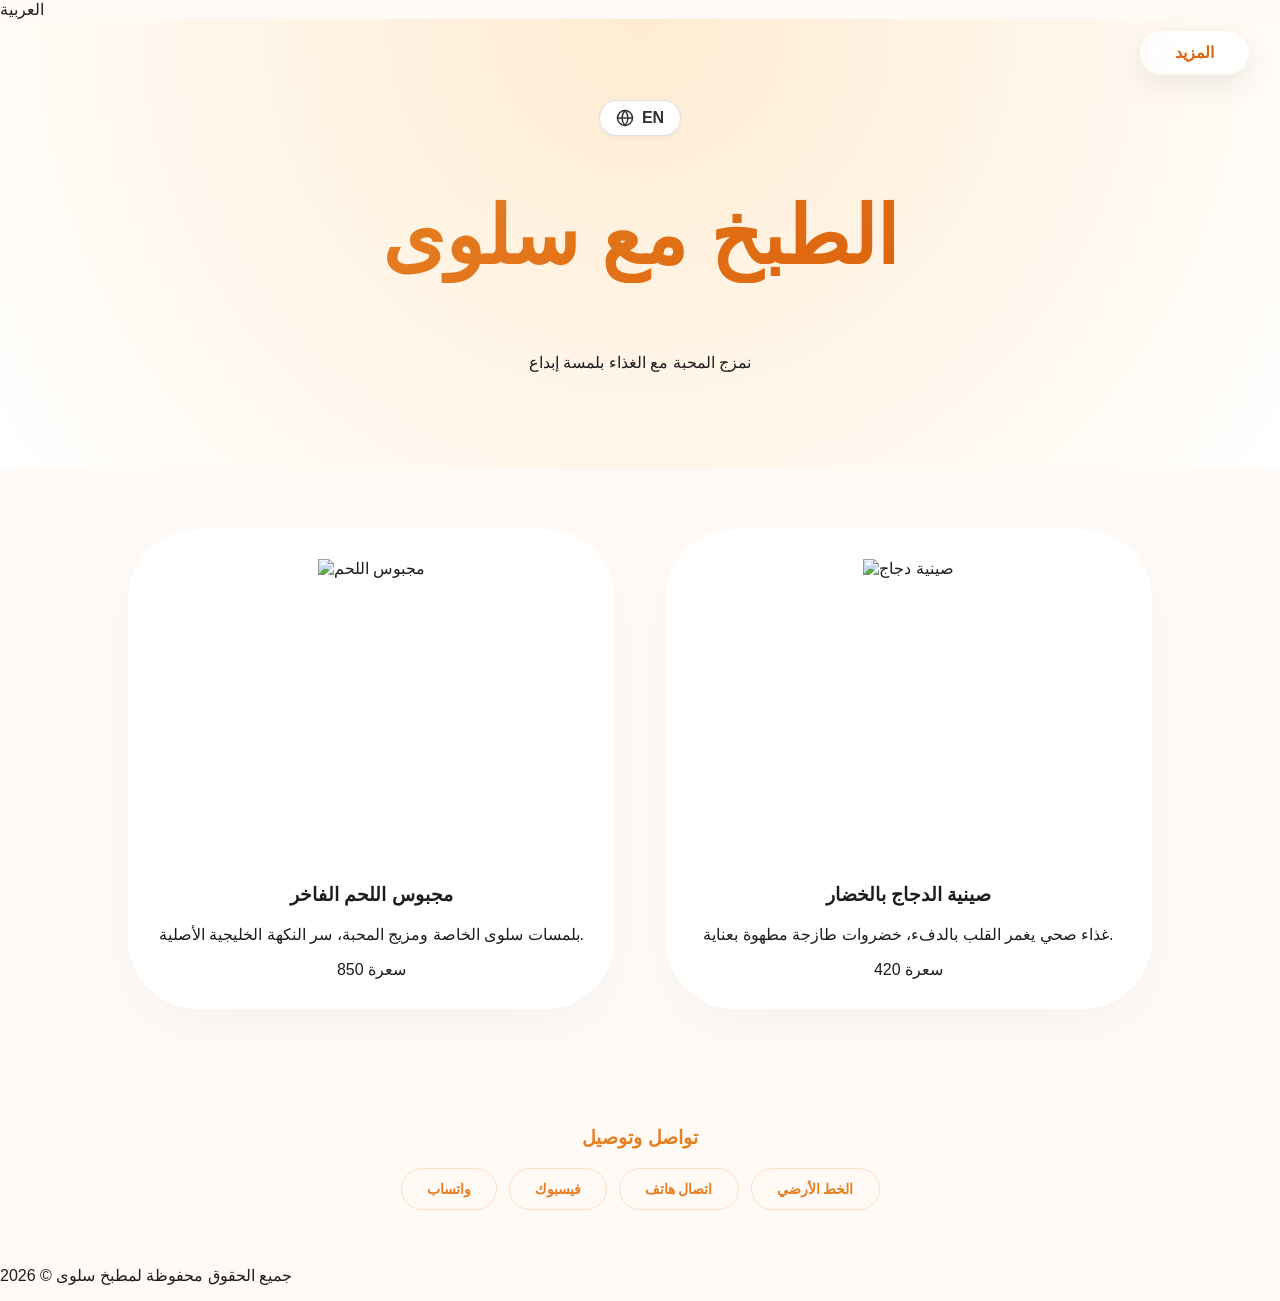
==== index.html @ b91a9647 "index.html" ====
<!DOCTYPE html>
<html lang="en" dir="ltr">
    <span id="langText">العربية</span>
<head>
    <meta charset="UTF-8">
    <meta name="viewport" content="width=device-width, initial-scale=1.0">
    <title>الطبخ مع سلوى | تجربة فاخرة</title>
    <link href="https://fonts.googleapis.com/css2?family=Cairo:wght@300;400;700&display=swap" rel="stylesheet">
    <link rel="stylesheet" href="style.css">
</head>
<body>

    <div class="menu-trigger" id="menuBtn">المزيد</div>

    <nav class="oval-menu" id="sideMenu">
        <div class="menu-links">
            <a href="index.html">الرئيسية</a>
            <a href="login/login.html">تسجيل الدخول</a>
            <a href="food healthy/healthy-food.html">أكل صحي</a>
            <a href="drinkhealthy/healthy-drinks.html">مشروبات صحية</a>
        </div>
    </nav>

    <main>
        <header class="hero-section reveal">
            <button class="lang-btn" id="languageToggle" onclick="toggleLanguage()">
    <svg class="lang-icon" viewBox="0 0 24 24" fill="none" stroke="currentColor" stroke-width="2" stroke-linecap="round" stroke-linejoin="round">
        <circle cx="12" cy="12" r="10"></circle>
        <line x1="2" y1="12" x2="22" y2="12"></line>
        <path d="M12 2a15.3 15.3 0 0 1 4 10 15.3 15.3 0 0 1-4 10 15.3 15.3 0 0 1-4-10 15.3 15.3 0 0 1 4-10z"></path>
    </svg>
    <span id="langText">EN</span>
</button>
            <h1 class="main-title">الطبخ مع سلوى</h1>
            <div class="slogan-container">
                <p class="slogan">نمزج المحبة مع الغذاء بلمسة إبداع</p>
            </div>
        </header>

        <section class="main-courses-grid">
            
            <div class="oval-card reveal">
                <div class="image-wrapper">
                    <img src="https://i.ytimg.com/vi/5OnbW2UZAew/hq720.jpg?sqp=-oaymwEhCK4FEIIDSFryq4qpAxMIARUAAAAAGAElAADIQj0AgKJD&rs=AOn4CLCM4zhfqkWkNmKvTiJ2f9ib21iaFA" alt="مجبوس اللحم">
                </div>
                <div class="course-info-center">
                    <h3>مجبوس اللحم الفاخر</h3>
                    <p>بلمسات سلوى الخاصة ومزيج المحبة، سر النكهة الخليجية الأصلية.</p>
                    <span class="calories-badge">850 سعرة</span>
                </div>
            </div>

            <div class="oval-card reveal">
                <div class="image-wrapper">
                    <img src="https://i.ytimg.com/vi/oogTme6TXyk/maxresdefault.jpg" alt="صينية دجاج">
                </div>
                <div class="course-info-center">
                    <h3>صينية الدجاج بالخضار</h3>
                    <p>غذاء صحي يغمر القلب بالدفء، خضروات طازجة مطهوة بعناية.</p>
                    <span class="calories-badge">420 سعرة</span>
                </div>
            </div>

        </section>
    </main>
    <section class="contact-section reveal">
    <h3 style="color: var(--main-orange);">تواصل وتوصيل</h3>
    <div class="contact-grid">
        <a href="https://wa.me/01028857656"  target="_blank" class="contact-card">واتساب</a>
        <a href="https://web.facebook.com/" class="contact-card">فيسبوك</a>
        <a href="#" class="contact-card">اتصال هاتف</a>
        <a href="#" class="contact-card">الخط الأرضي</a>
    </div>
</section>

    <footer class="footer">
        <p>جميع الحقوق محفوظة لمطبخ سلوى &copy; 2026</p>
    </footer>
  
    <script src="script.js"></script>
</body>
</html>
---- style.css ----
:root {
    --soft-orange-bg: #fffaf5;
    --main-orange: #e67e22;
    --dark-orange: #dd640d;
    --dark-text: #1d1d1f;
    --transition-smooth: all 0.8s cubic-bezier(0.25, 1, 0.5, 1);
}

body {
    margin: 0;
    font-family: 'Cairo', -apple-system, sans-serif;
    background-color: var(--soft-orange-bg);
    color: var(--dark-text);
    overflow-x: hidden;
}

/* زر القائمة العائم */
.menu-trigger {
    position: fixed;
    top: 30px;
    right: 30px;
    z-index: 1001;
    background: rgba(255, 255, 255, 0.85);
    backdrop-filter: blur(20px);
    -webkit-backdrop-filter: blur(20px);
    color: var(--dark-orange);
    padding: 12px 35px;
    border-radius: 50px;
    box-shadow: 0 10px 30px rgba(0,0,0,0.08);
    cursor: pointer;
    font-weight: 700;
    transition: var(--transition-smooth);
    border: 1px solid rgba(230, 126, 34, 0.1);
}

.menu-trigger:hover { 
    transform: scale(1.05);
    background: var(--main-orange);
    color: white;
}

/* القائمة البيضاوية الجانبية */
.oval-menu {
    position: fixed;
    top: 50%;
    right: -100%;
    transform: translateY(-50%);
    width: 350px;
    height: 85vh;
    background: white;
    border-radius: 200px 0 0 200px;
    box-shadow: -20px 0 80px rgba(211, 84, 0, 0.15);
    transition: var(--transition-smooth);
    z-index: 1000;
    display: flex;
    align-items: center;
    justify-content: center;
}

.oval-menu.active { right: 0; }

.menu-links {
    display: flex;
    flex-direction: column;
    gap: 35px;
    padding-right: 40px;
}

.menu-links a {
    text-decoration: none;
    color: var(--dark-text);
    font-size: 1.5rem;
    transition: 0.3s;
}

.menu-links a:hover { 
    color: var(--main-orange);
    transform: translateX(-10px);
}

/* قسم الهيرو بتدرج Apple المشمشي */
.hero-section {
    height: 50vh;
    display: flex;
    flex-direction: column;
    justify-content: center;
    align-items: center;
    background: radial-gradient(circle at top, #ffecd2, #ffffff);
}

.main-title {
    font-size: clamp(2.5rem, 8vw, 5rem);
    font-weight: 700;
    background: linear-gradient(135deg, var(--main-orange), var(--dark-orange));
     -webkit-background-clip: text;
    -webkit-text-fill-color: transparent;
}

/* نظام الكروت البيضاوية الاحترافي */
.main-courses-grid {
    display: grid;
    grid-template-columns: repeat(auto-fit, minmax(320px, 1fr));
    gap: 50px;
    padding: 60px 10%;
}

.oval-card {
    background: #fff;
    border-radius: 70px; /* شكل بيضاوي كامل */
    padding: 30px;
    text-align: center;
    transition: var(--transition-smooth);
    box-shadow: 0 20px 50px rgba(0,0,0,0.03);
}

.oval-card:hover {
    transform: translateY(-20px);
    box-shadow: 0 40px 80px rgba(230, 126, 34, 0.15);
}

.image-wrapper {
    width: 100%;
    height: 300px;
    border-radius: 50px;
    overflow: hidden;
    margin-bottom: 25px;
}

.image-wrapper img {
    width: 100%; height: 100%; object-fit: cover;
    transition: transform 1.5s ease;
}

.oval-card:hover img { transform: scale(1.15); }

/* تأثيرات الظهور */
.reveal { opacity: 0; transform: translateY(40px); transition: var(--transition-smooth); }
.reveal.active { opacity: 1; transform: translateY(0); }
/* قسم التوصيل والتواصل البيضاوي */
.contact-section { padding: 40px 10px; text-align: center; }
.contact-grid { 
    display: flex; justify-content: center; 
    gap: 12px; flex-wrap: wrap; margin-top: 15px; 
}
.contact-card {
    background: var(--white); padding: 12px 25px;
    border-radius: 50px; text-decoration: none; color: var(--main-orange);
    font-weight: bold; border: 1px solid rgba(230, 126, 34, 0.2);
    font-size: 0.9rem; transition: 0.3s;
}
.contact-card:hover { background: var(--main-orange); color: white; }


/* تنسيق زر تحويل اللغة المتطور */
.lang-btn {
    display: flex;
    align-items: center;
    gap: 8px;
    background-color: #ffffff;
    border: 1px solid #e0e0e0;
    padding: 8px 16px;
    border-radius: 20px;
    cursor: pointer;
    font-size: 16px;
    font-weight: bold;
    color: #333333;
    box-shadow: 0 2px 5px rgba(0,0,0,0.05);
    transition: all 0.2s ease;
}

/* حركة خفيفة عند تمرير الماوس فوق الزر */
.lang-btn:hover {
    border-color: #ff4a00; /* اللون البرتقالي لمطبخ سلوى */
    color: #ff4a00;
    box-shadow: 0 4px 10px rgba(255, 74, 0, 0.1);
}

/* حجم أيقونة الكرة الأرضية */
.lang-icon {
    width: 18px;
    height: 18px;
}

/* تغيير اتجاه التنسيق تلقائياً عند تحويل اللغة للإنجليزية */
html[lang="en"] body {
    font-family: Arial, sans-serif;
}
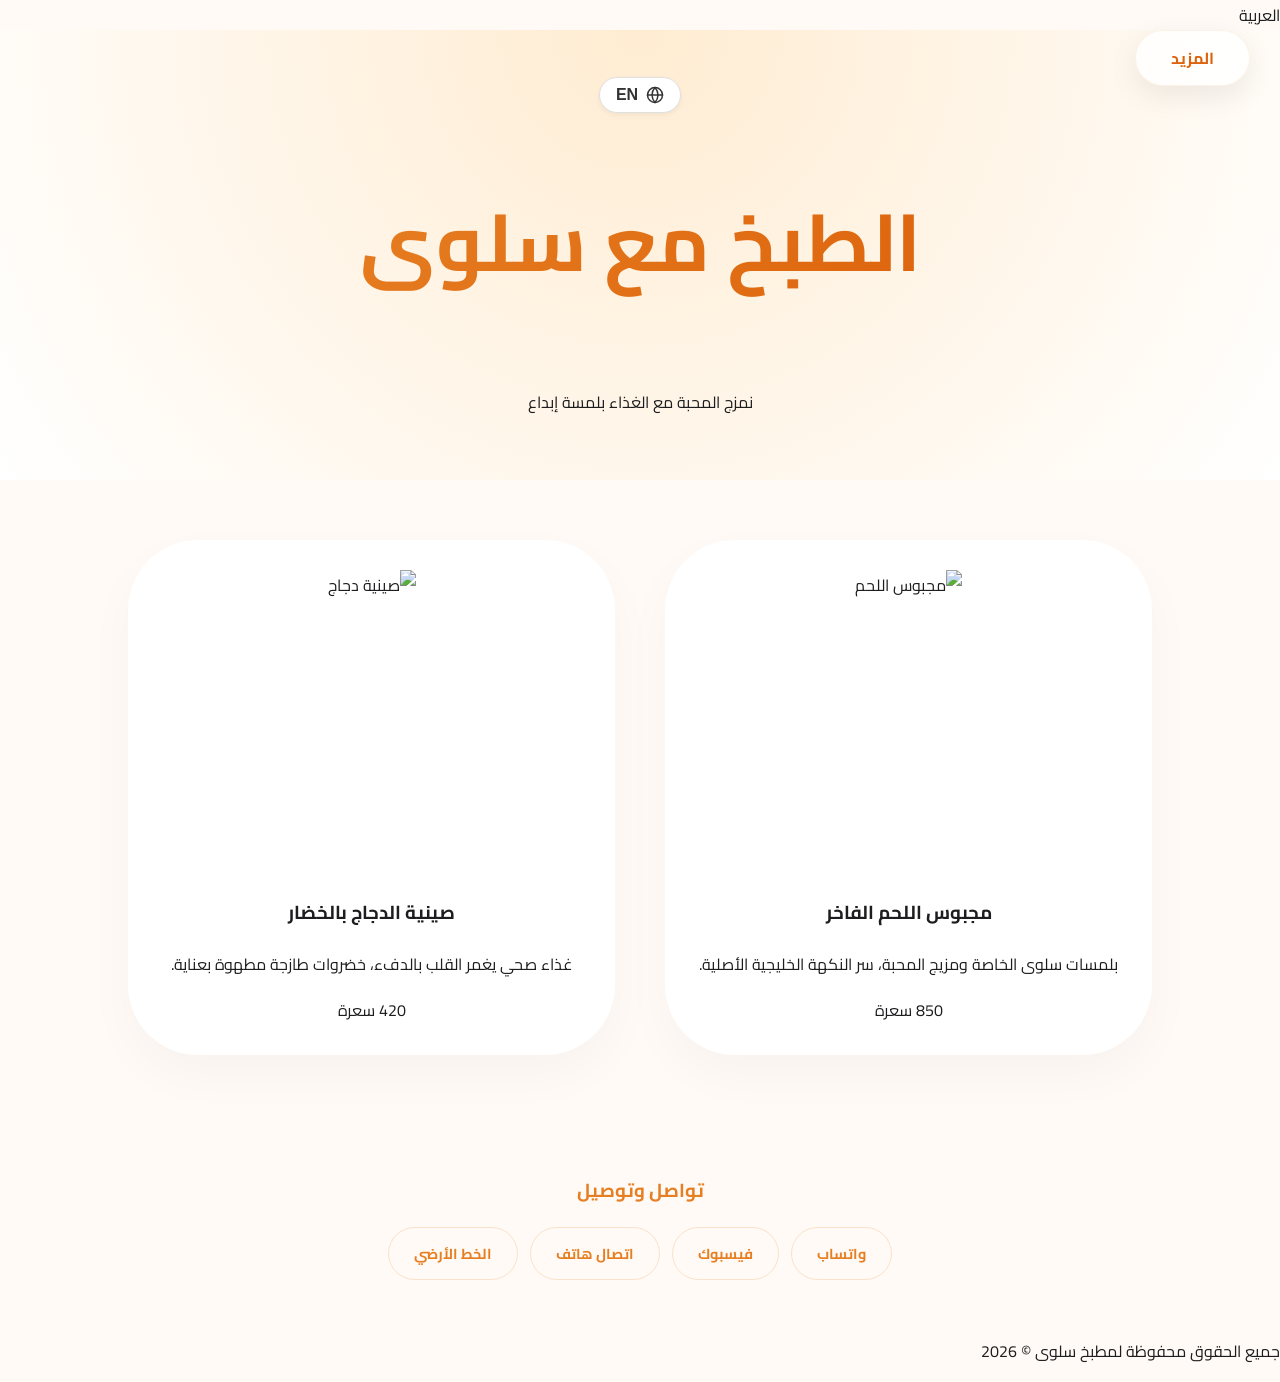
==== commit 8109b3ac: "index.html" ====
--- a/index.html
+++ b/index.html
@@ -1,5 +1,5 @@
 <!DOCTYPE html>
-<html lang="en" dir="ltr">
+<html lang="ar" dir="rtl">
     <span id="langText">العربية</span>
 <head>
     <meta charset="UTF-8">
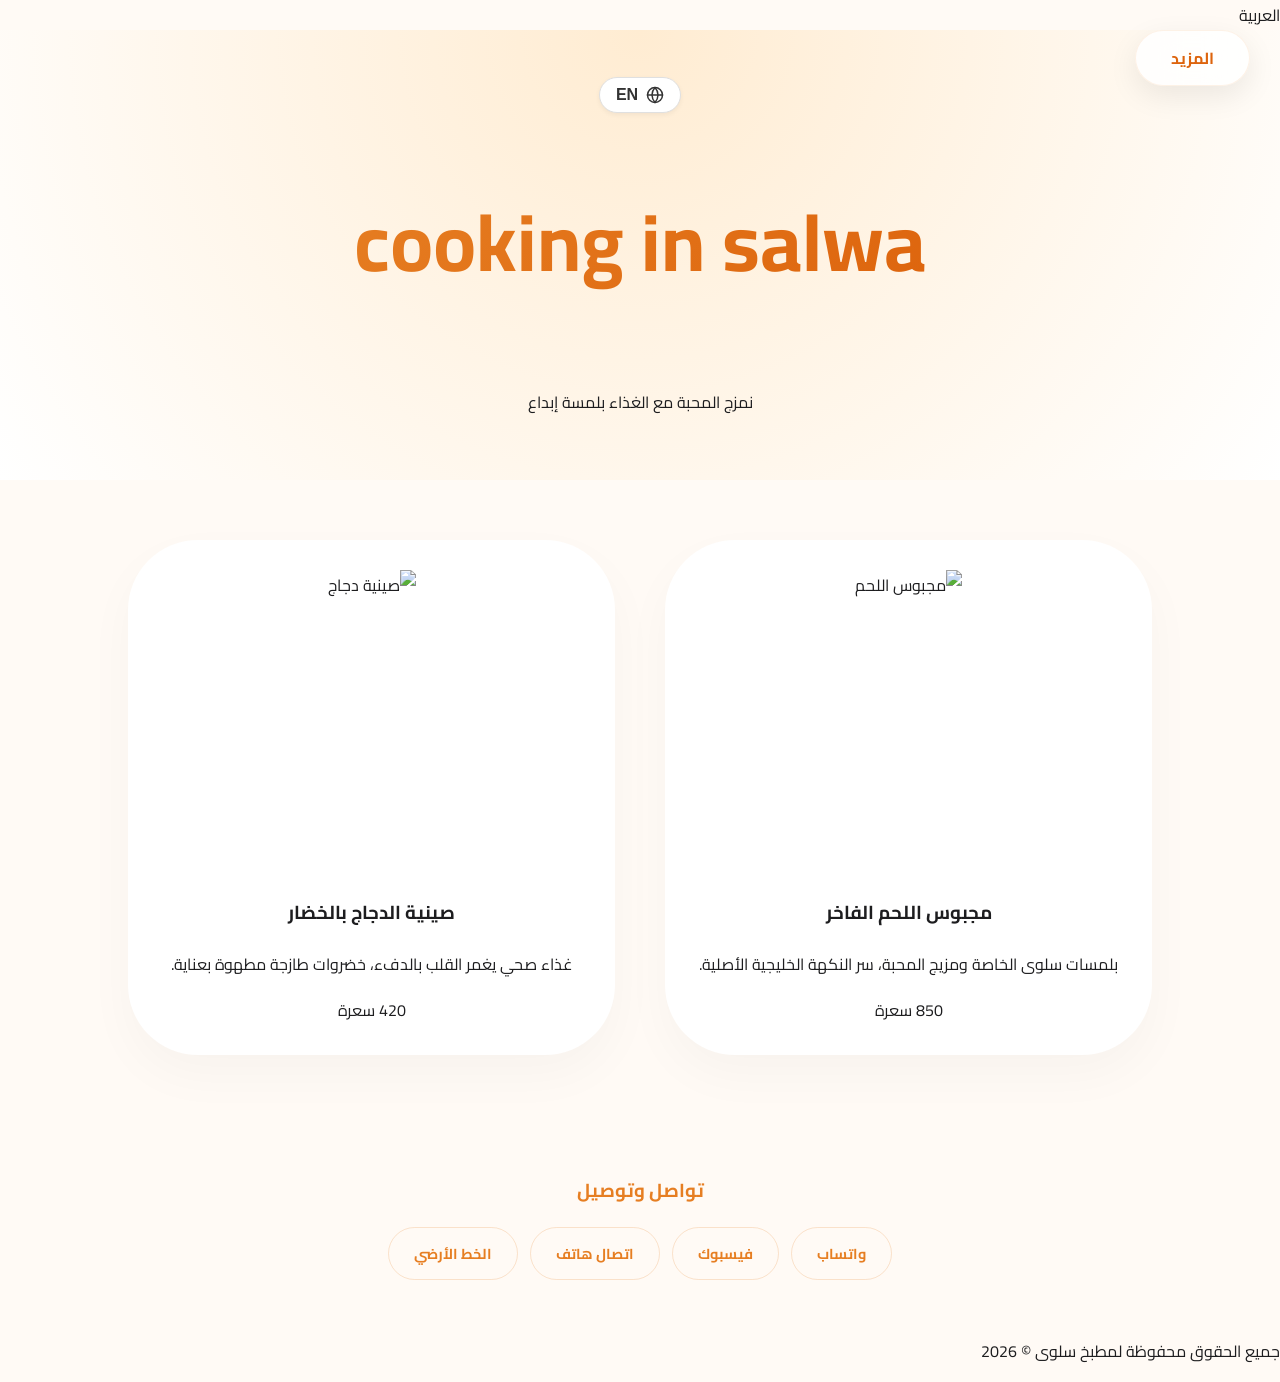
==== commit 769a242b: "index.html" ====
--- a/index.html
+++ b/index.html
@@ -4,7 +4,7 @@
 <head>
     <meta charset="UTF-8">
     <meta name="viewport" content="width=device-width, initial-scale=1.0">
-    <title>الطبخ مع سلوى | تجربة فاخرة</title>
+    <title>الطبخ مع سلوي | تجربة فاخرة</title>
     <link href="https://fonts.googleapis.com/css2?family=Cairo:wght@300;400;700&display=swap" rel="stylesheet">
     <link rel="stylesheet" href="style.css">
 </head>
@@ -31,7 +31,7 @@
     </svg>
     <span id="langText">EN</span>
 </button>
-            <h1 class="main-title">الطبخ مع سلوى</h1>
+            <h1 class="main-title"> cooking in salwa </h1>
             <div class="slogan-container">
                 <p class="slogan">نمزج المحبة مع الغذاء بلمسة إبداع</p>
             </div>
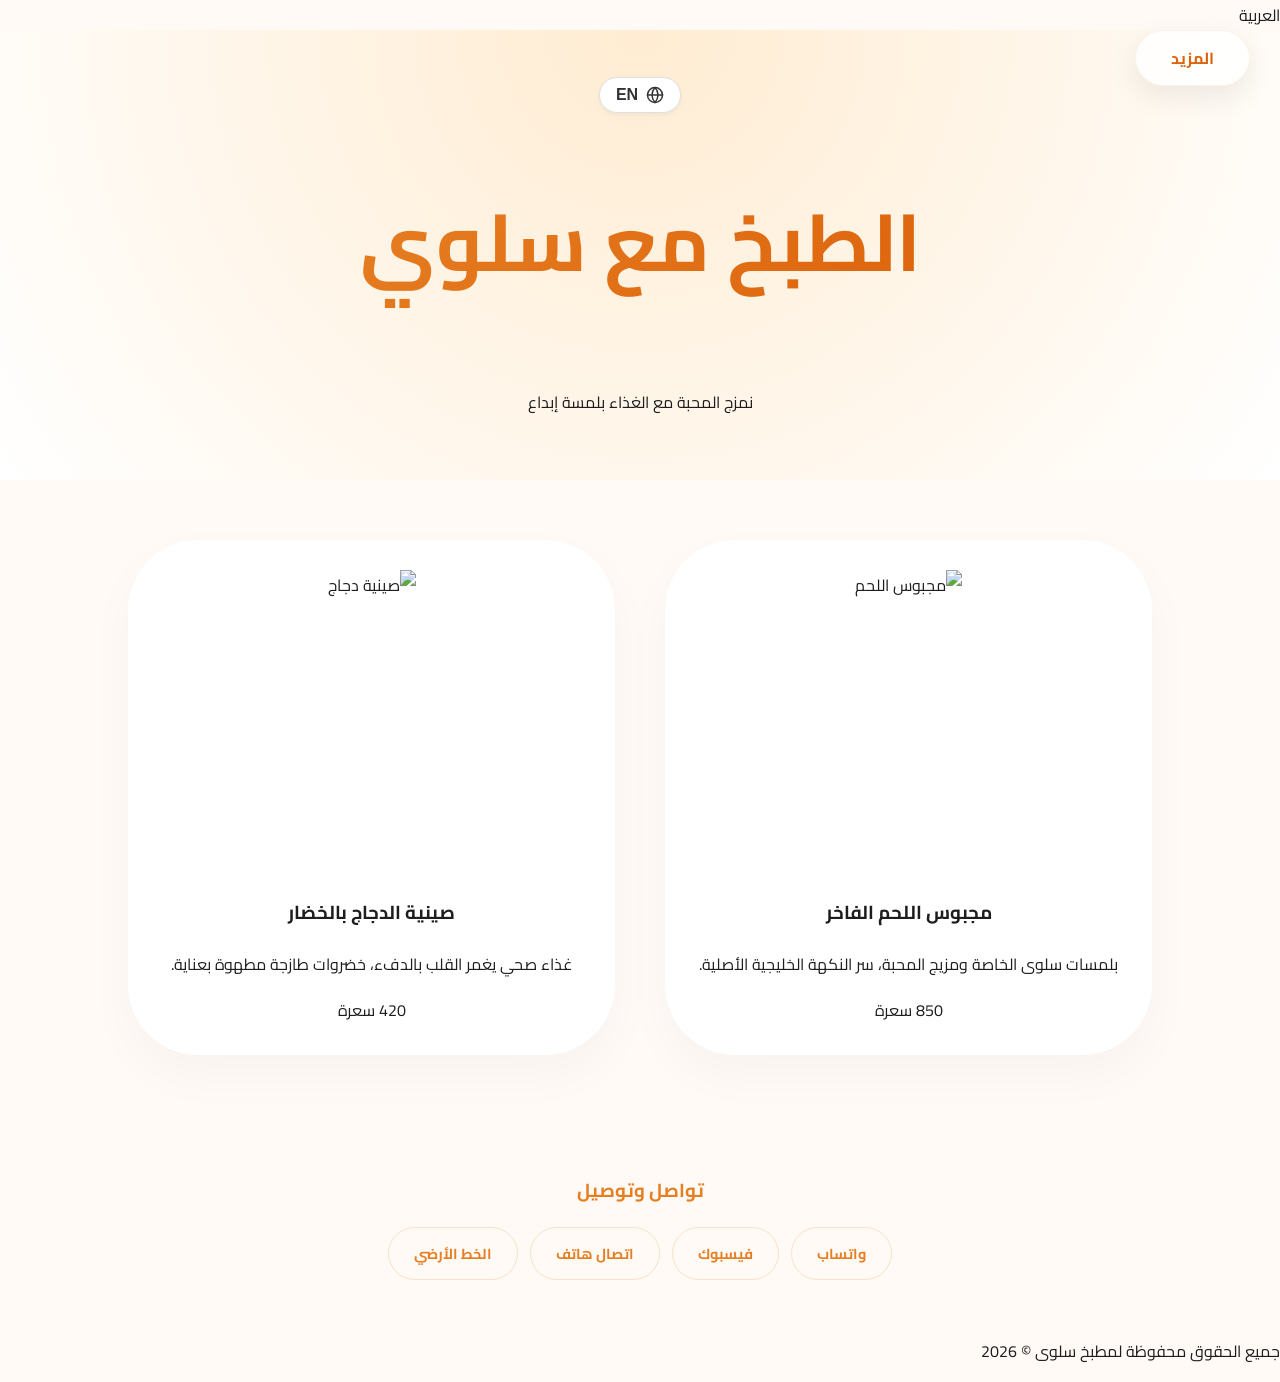
==== commit 99f08c2d: "index.html" ====
--- a/index.html
+++ b/index.html
@@ -31,7 +31,7 @@
     </svg>
     <span id="langText">EN</span>
 </button>
-            <h1 class="main-title"> cooking in salwa </h1>
+            <h1 class="main-title"> الطبخ مع سلوي </h1>
             <div class="slogan-container">
                 <p class="slogan">نمزج المحبة مع الغذاء بلمسة إبداع</p>
             </div>
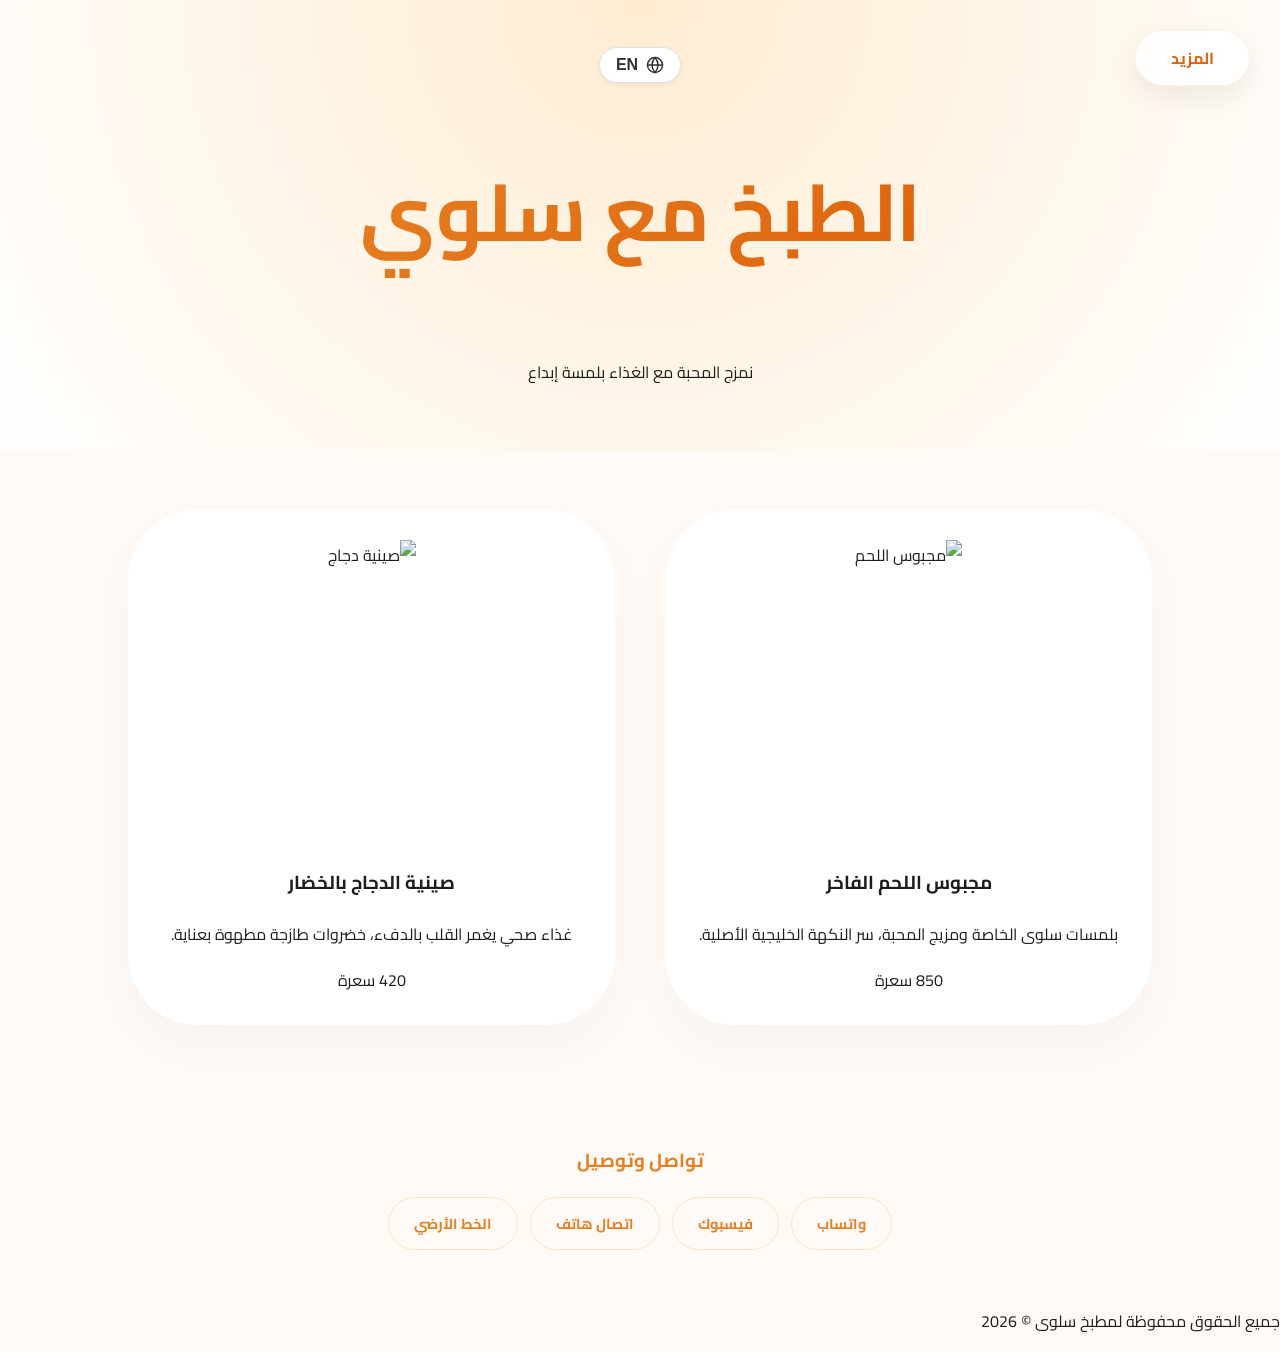
==== commit 39b6b0b4: "index.html" ====
--- a/index.html
+++ b/index.html
@@ -1,6 +1,5 @@
 <!DOCTYPE html>
 <html lang="ar" dir="rtl">
-    <span id="langText">العربية</span>
 <head>
     <meta charset="UTF-8">
     <meta name="viewport" content="width=device-width, initial-scale=1.0">
@@ -14,39 +13,39 @@
 
     <nav class="oval-menu" id="sideMenu">
         <div class="menu-links">
-            <a href="index.html">الرئيسية</a>
-            <a href="login/login.html">تسجيل الدخول</a>
-            <a href="food healthy/healthy-food.html">أكل صحي</a>
-            <a href="drinkhealthy/healthy-drinks.html">مشروبات صحية</a>
+            <a href="index.html" id="nav-home">الرئيسية</a>
+            <a href="login/login.html" id="nav-login">تسجيل الدخول</a>
+            <a href="food healthy/healthy-food.html" id="nav-healthy-food">أكل صحي</a>
+            <a href="drinkhealthy/healthy-drinks.html" id="nav-healthy-drinks">مشروبات صحية</a>
         </div>
     </nav>
 
     <main>
         <header class="hero-section reveal">
             <button class="lang-btn" id="languageToggle" onclick="toggleLanguage()">
-    <svg class="lang-icon" viewBox="0 0 24 24" fill="none" stroke="currentColor" stroke-width="2" stroke-linecap="round" stroke-linejoin="round">
-        <circle cx="12" cy="12" r="10"></circle>
-        <line x1="2" y1="12" x2="22" y2="12"></line>
-        <path d="M12 2a15.3 15.3 0 0 1 4 10 15.3 15.3 0 0 1-4 10 15.3 15.3 0 0 1-4-10 15.3 15.3 0 0 1 4-10z"></path>
-    </svg>
-    <span id="langText">EN</span>
-</button>
-            <h1 class="main-title"> الطبخ مع سلوي </h1>
+                <svg class="lang-icon" viewBox="0 0 24 24" fill="none" stroke="currentColor" stroke-width="2" stroke-linecap="round" stroke-linejoin="round">
+                    <circle cx="12" cy="12" r="10"></circle>
+                    <line x1="2" y1="12" x2="22" y2="12"></line>
+                    <path d="M12 2a15.3 15.3 0 0 1 4 10 15.3 15.3 0 0 1-4 10 15.3 15.3 0 0 1-4-10 15.3 15.3 0 0 1 4-10z"></path>
+                </svg>
+                <span id="langText">EN</span>
+            </button>
+            <h1 class="main-title" id="main-title">الطبخ مع سلوي</h1>
             <div class="slogan-container">
-                <p class="slogan">نمزج المحبة مع الغذاء بلمسة إبداع</p>
+                <p class="slogan" id="slogan">نمزج المحبة مع الغذاء بلمسة إبداع</p>
             </div>
         </header>
 
         <section class="main-courses-grid">
-            
+
             <div class="oval-card reveal">
                 <div class="image-wrapper">
                     <img src="https://i.ytimg.com/vi/5OnbW2UZAew/hq720.jpg?sqp=-oaymwEhCK4FEIIDSFryq4qpAxMIARUAAAAAGAElAADIQj0AgKJD&rs=AOn4CLCM4zhfqkWkNmKvTiJ2f9ib21iaFA" alt="مجبوس اللحم">
                 </div>
                 <div class="course-info-center">
-                    <h3>مجبوس اللحم الفاخر</h3>
-                    <p>بلمسات سلوى الخاصة ومزيج المحبة، سر النكهة الخليجية الأصلية.</p>
-                    <span class="calories-badge">850 سعرة</span>
+                    <h3 id="dish1-title">مجبوس اللحم الفاخر</h3>
+                    <p id="dish1-desc">بلمسات سلوى الخاصة ومزيج المحبة، سر النكهة الخليجية الأصلية.</p>
+                    <span class="calories-badge" id="dish1-cal">850 سعرة</span>
                 </div>
             </div>
 
@@ -55,28 +54,29 @@
                     <img src="https://i.ytimg.com/vi/oogTme6TXyk/maxresdefault.jpg" alt="صينية دجاج">
                 </div>
                 <div class="course-info-center">
-                    <h3>صينية الدجاج بالخضار</h3>
-                    <p>غذاء صحي يغمر القلب بالدفء، خضروات طازجة مطهوة بعناية.</p>
-                    <span class="calories-badge">420 سعرة</span>
+                    <h3 id="dish2-title">صينية الدجاج بالخضار</h3>
+                    <p id="dish2-desc">غذاء صحي يغمر القلب بالدفء، خضروات طازجة مطهوة بعناية.</p>
+                    <span class="calories-badge" id="dish2-cal">420 سعرة</span>
                 </div>
             </div>
 
         </section>
     </main>
+
     <section class="contact-section reveal">
-    <h3 style="color: var(--main-orange);">تواصل وتوصيل</h3>
-    <div class="contact-grid">
-        <a href="https://wa.me/01028857656"  target="_blank" class="contact-card">واتساب</a>
-        <a href="https://web.facebook.com/" class="contact-card">فيسبوك</a>
-        <a href="#" class="contact-card">اتصال هاتف</a>
-        <a href="#" class="contact-card">الخط الأرضي</a>
-    </div>
-</section>
+        <h3 id="contact-title" style="color: var(--main-orange);">تواصل وتوصيل</h3>
+        <div class="contact-grid">
+            <a href="https://wa.me/01028857656" target="_blank" class="contact-card" id="contact-whatsapp">واتساب</a>
+            <a href="https://web.facebook.com/" class="contact-card" id="contact-facebook">فيسبوك</a>
+            <a href="#" class="contact-card" id="contact-phone">اتصال هاتف</a>
+            <a href="#" class="contact-card" id="contact-landline">الخط الأرضي</a>
+        </div>
+    </section>
 
     <footer class="footer">
-        <p>جميع الحقوق محفوظة لمطبخ سلوى &copy; 2026</p>
+        <p id="footer-text">جميع الحقوق محفوظة لمطبخ سلوى ©️ 2026</p>
     </footer>
-  
+
     <script src="script.js"></script>
 </body>
 </html>
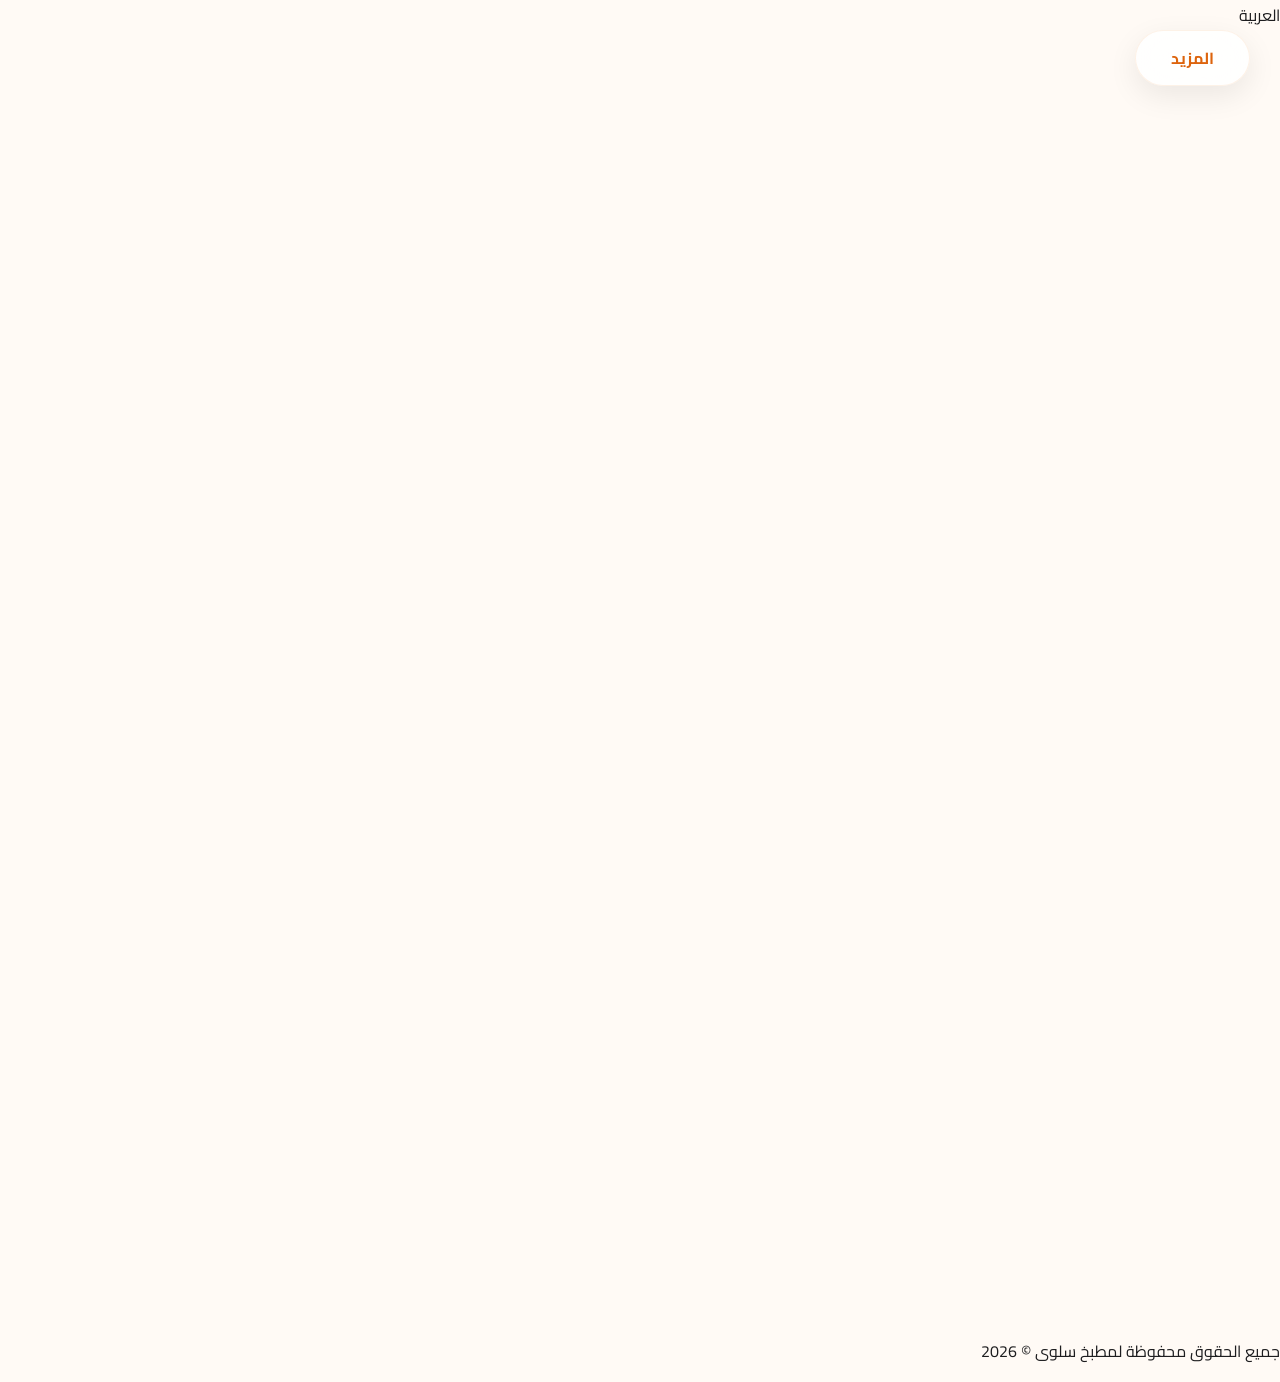
==== commit 3092ceb9: "index.html" ====
--- a/index.html
+++ b/index.html
@@ -1,5 +1,6 @@
 <!DOCTYPE html>
 <html lang="ar" dir="rtl">
+    <span id="langText">العربية</span>
 <head>
     <meta charset="UTF-8">
     <meta name="viewport" content="width=device-width, initial-scale=1.0">
@@ -13,39 +14,39 @@
 
     <nav class="oval-menu" id="sideMenu">
         <div class="menu-links">
-            <a href="index.html" id="nav-home">الرئيسية</a>
-            <a href="login/login.html" id="nav-login">تسجيل الدخول</a>
-            <a href="food healthy/healthy-food.html" id="nav-healthy-food">أكل صحي</a>
-            <a href="drinkhealthy/healthy-drinks.html" id="nav-healthy-drinks">مشروبات صحية</a>
+            <a href="index.html">الرئيسية</a>
+            <a href="login/login.html">تسجيل الدخول</a>
+            <a href="food healthy/healthy-food.html">أكل صحي</a>
+            <a href="drinkhealthy/healthy-drinks.html">مشروبات صحية</a>
         </div>
     </nav>
 
     <main>
         <header class="hero-section reveal">
             <button class="lang-btn" id="languageToggle" onclick="toggleLanguage()">
-                <svg class="lang-icon" viewBox="0 0 24 24" fill="none" stroke="currentColor" stroke-width="2" stroke-linecap="round" stroke-linejoin="round">
-                    <circle cx="12" cy="12" r="10"></circle>
-                    <line x1="2" y1="12" x2="22" y2="12"></line>
-                    <path d="M12 2a15.3 15.3 0 0 1 4 10 15.3 15.3 0 0 1-4 10 15.3 15.3 0 0 1-4-10 15.3 15.3 0 0 1 4-10z"></path>
-                </svg>
-                <span id="langText">EN</span>
-            </button>
-            <h1 class="main-title" id="main-title">الطبخ مع سلوي</h1>
+    <svg class="lang-icon" viewBox="0 0 24 24" fill="none" stroke="currentColor" stroke-width="2" stroke-linecap="round" stroke-linejoin="round">
+        <circle cx="12" cy="12" r="10"></circle>
+        <line x1="2" y1="12" x2="22" y2="12"></line>
+        <path d="M12 2a15.3 15.3 0 0 1 4 10 15.3 15.3 0 0 1-4 10 15.3 15.3 0 0 1-4-10 15.3 15.3 0 0 1 4-10z"></path>
+    </svg>
+    <span id="langText">EN</span>
+</button>
+            <h1 class="main-title"> الطبخ مع سلوي </h1>
             <div class="slogan-container">
-                <p class="slogan" id="slogan">نمزج المحبة مع الغذاء بلمسة إبداع</p>
+                <p class="slogan">نمزج المحبة مع الغذاء بلمسة إبداع</p>
             </div>
         </header>
 
         <section class="main-courses-grid">
-
+            
             <div class="oval-card reveal">
                 <div class="image-wrapper">
                     <img src="https://i.ytimg.com/vi/5OnbW2UZAew/hq720.jpg?sqp=-oaymwEhCK4FEIIDSFryq4qpAxMIARUAAAAAGAElAADIQj0AgKJD&rs=AOn4CLCM4zhfqkWkNmKvTiJ2f9ib21iaFA" alt="مجبوس اللحم">
                 </div>
                 <div class="course-info-center">
-                    <h3 id="dish1-title">مجبوس اللحم الفاخر</h3>
-                    <p id="dish1-desc">بلمسات سلوى الخاصة ومزيج المحبة، سر النكهة الخليجية الأصلية.</p>
-                    <span class="calories-badge" id="dish1-cal">850 سعرة</span>
+                    <h3>مجبوس اللحم الفاخر</h3>
+                    <p>بلمسات سلوى الخاصة ومزيج المحبة، سر النكهة الخليجية الأصلية.</p>
+                    <span class="calories-badge">850 سعرة</span>
                 </div>
             </div>
 
@@ -54,29 +55,28 @@
                     <img src="https://i.ytimg.com/vi/oogTme6TXyk/maxresdefault.jpg" alt="صينية دجاج">
                 </div>
                 <div class="course-info-center">
-                    <h3 id="dish2-title">صينية الدجاج بالخضار</h3>
-                    <p id="dish2-desc">غذاء صحي يغمر القلب بالدفء، خضروات طازجة مطهوة بعناية.</p>
-                    <span class="calories-badge" id="dish2-cal">420 سعرة</span>
+                    <h3>صينية الدجاج بالخضار</h3>
+                    <p>غذاء صحي يغمر القلب بالدفء، خضروات طازجة مطهوة بعناية.</p>
+                    <span class="calories-badge">420 سعرة</span>
                 </div>
             </div>
 
         </section>
     </main>
-
     <section class="contact-section reveal">
-        <h3 id="contact-title" style="color: var(--main-orange);">تواصل وتوصيل</h3>
-        <div class="contact-grid">
-            <a href="https://wa.me/01028857656" target="_blank" class="contact-card" id="contact-whatsapp">واتساب</a>
-            <a href="https://web.facebook.com/" class="contact-card" id="contact-facebook">فيسبوك</a>
-            <a href="#" class="contact-card" id="contact-phone">اتصال هاتف</a>
-            <a href="#" class="contact-card" id="contact-landline">الخط الأرضي</a>
-        </div>
-    </section>
+    <h3 style="color: var(--main-orange);">تواصل وتوصيل</h3>
+    <div class="contact-grid">
+        <a href="https://wa.me/01028857656"  target="_blank" class="contact-card">واتساب</a>
+        <a href="https://web.facebook.com/" class="contact-card">فيسبوك</a>
+        <a href="#" class="contact-card">اتصال هاتف</a>
+        <a href="#" class="contact-card">الخط الأرضي</a>
+    </div>
+</section>
 
     <footer class="footer">
-        <p id="footer-text">جميع الحقوق محفوظة لمطبخ سلوى ©️ 2026</p>
+        <p>جميع الحقوق محفوظة لمطبخ سلوى &copy; 2026</p>
     </footer>
-
+  
     <script src="script.js"></script>
 </body>
 </html>
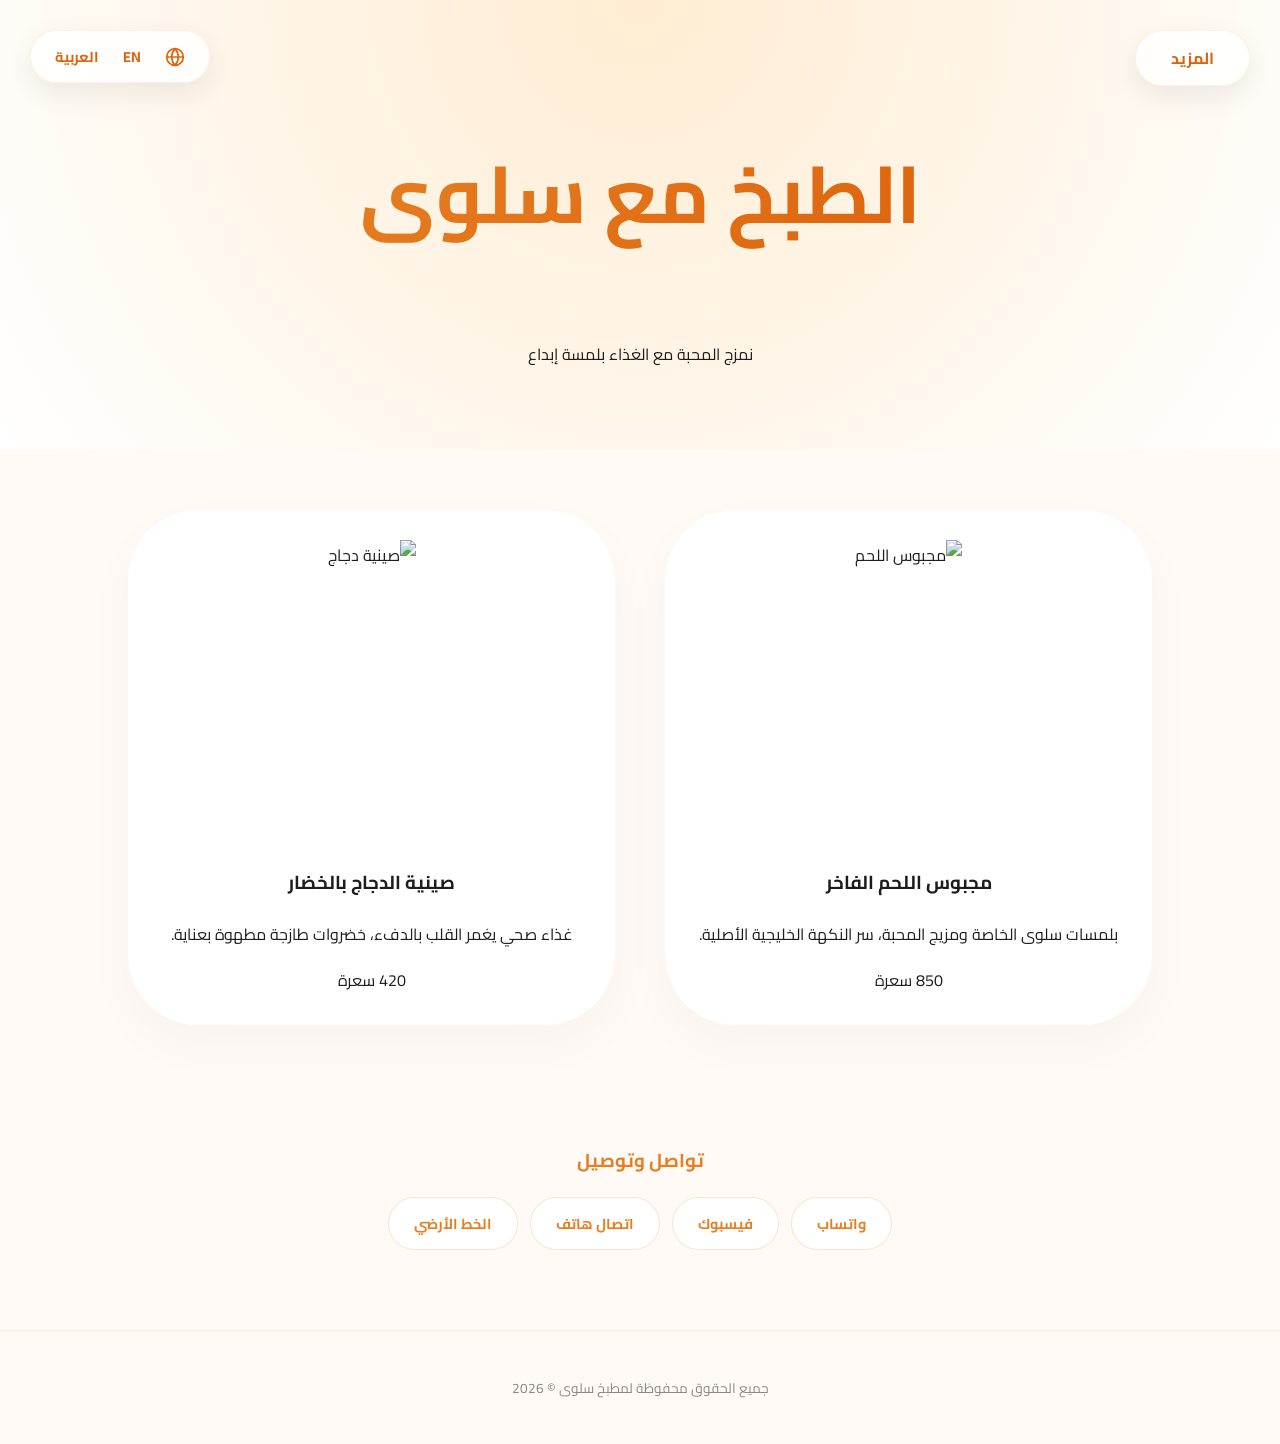
==== commit 22fec53e: "Add files via upload" ====
--- a/index.html
+++ b/index.html
@@ -1,10 +1,9 @@
 <!DOCTYPE html>
 <html lang="ar" dir="rtl">
-    <span id="langText">العربية</span>
 <head>
     <meta charset="UTF-8">
     <meta name="viewport" content="width=device-width, initial-scale=1.0">
-    <title>الطبخ مع سلوي | تجربة فاخرة</title>
+    <title>الطبخ مع سلوى | تجربة فاخرة</title>
     <link href="https://fonts.googleapis.com/css2?family=Cairo:wght@300;400;700&display=swap" rel="stylesheet">
     <link rel="stylesheet" href="style.css">
 </head>
@@ -12,40 +11,46 @@
 
     <div class="menu-trigger" id="menuBtn">المزيد</div>
 
+    <!-- ✅ إصلاح: أزرار اللغة في مكان واحد فقط خارج الهيدر -->
+    <div class="lang-switch-container">
+        <button class="lang-btn" id="languageToggle" title="تغيير اللغة / Change Language">
+            <svg class="lang-icon" viewBox="0 0 24 24" fill="none" stroke="currentColor" stroke-width="2" stroke-linecap="round" stroke-linejoin="round" style="width: 20px; height: 20px;">
+                <circle cx="12" cy="12" r="10"></circle>
+                <line x1="2" y1="12" x2="22" y2="12"></line>
+                <path d="M12 2a15.3 15.3 0 0 1 4 10 15.3 15.3 0 0 1-4 10 15.3 15.3 0 0 1-4-10 15.3 15.3 0 0 1 4-10z"></path>
+            </svg>
+        </button>
+        <button onclick="setLanguage('en')">EN</button>
+        <button onclick="setLanguage('ar')">العربية</button>
+    </div>
+
     <nav class="oval-menu" id="sideMenu">
         <div class="menu-links">
-            <a href="index.html">الرئيسية</a>
-            <a href="login/login.html">تسجيل الدخول</a>
-            <a href="food healthy/healthy-food.html">أكل صحي</a>
-            <a href="drinkhealthy/healthy-drinks.html">مشروبات صحية</a>
+            <a href="index.html" data-i18n="nav_main">الرئيسية</a>
+            <a href="login/login.html" data-i18n="nav_login">تسجيل الدخول</a>
+            <a href="food healthy/healthy-food.html" data-i18n="nav_healthy">أكل صحي</a>
+            <a href="drinkhealthy/healthy-drinks.html" data-i18n="nav_drinks">مشروبات صحية</a>
         </div>
     </nav>
 
     <main>
+
         <header class="hero-section reveal">
-            <button class="lang-btn" id="languageToggle" onclick="toggleLanguage()">
-    <svg class="lang-icon" viewBox="0 0 24 24" fill="none" stroke="currentColor" stroke-width="2" stroke-linecap="round" stroke-linejoin="round">
-        <circle cx="12" cy="12" r="10"></circle>
-        <line x1="2" y1="12" x2="22" y2="12"></line>
-        <path d="M12 2a15.3 15.3 0 0 1 4 10 15.3 15.3 0 0 1-4 10 15.3 15.3 0 0 1-4-10 15.3 15.3 0 0 1 4-10z"></path>
-    </svg>
-    <span id="langText">EN</span>
-</button>
-            <h1 class="main-title"> الطبخ مع سلوي </h1>
+            <h1 class="main-ttle" data-i18n="main_ttle">الطبخ مع سلوى</h1>
             <div class="slogan-container">
-                <p class="slogan">نمزج المحبة مع الغذاء بلمسة إبداع</p>
+                <p class="slogan" data-i18n="hero_subtitle">نمزج المحبة مع الغذاء بلمسة إبداع</p>
             </div>
         </header>
 
         <section class="main-courses-grid">
-            
+
             <div class="oval-card reveal">
                 <div class="image-wrapper">
                     <img src="https://i.ytimg.com/vi/5OnbW2UZAew/hq720.jpg?sqp=-oaymwEhCK4FEIIDSFryq4qpAxMIARUAAAAAGAElAADIQj0AgKJD&rs=AOn4CLCM4zhfqkWkNmKvTiJ2f9ib21iaFA" alt="مجبوس اللحم">
                 </div>
                 <div class="course-info-center">
-                    <h3>مجبوس اللحم الفاخر</h3>
-                    <p>بلمسات سلوى الخاصة ومزيج المحبة، سر النكهة الخليجية الأصلية.</p>
+                    <h3 data-i18n="dish_1_title">مجبوس اللحم الفاخر</h3>
+                    <p data-i18n="dish_1_desc">بلمسات سلوى الخاصة ومزيج المحبة، سر النكهة الخليجية الأصلية.</p>
                     <span class="calories-badge">850 سعرة</span>
                 </div>
             </div>
@@ -55,28 +60,30 @@
                     <img src="https://i.ytimg.com/vi/oogTme6TXyk/maxresdefault.jpg" alt="صينية دجاج">
                 </div>
                 <div class="course-info-center">
-                    <h3>صينية الدجاج بالخضار</h3>
-                    <p>غذاء صحي يغمر القلب بالدفء، خضروات طازجة مطهوة بعناية.</p>
+                    <h3 data-i18n="dish_2_title">صينية الدجاج بالخضار</h3>
+                    <p data-i18n="dish_2_desc">غذاء صحي يغمر القلب بالدفء، خضروات طازجة مطهوة بعناية.</p>
                     <span class="calories-badge">420 سعرة</span>
                 </div>
             </div>
 
         </section>
     </main>
+
     <section class="contact-section reveal">
-    <h3 style="color: var(--main-orange);">تواصل وتوصيل</h3>
-    <div class="contact-grid">
-        <a href="https://wa.me/01028857656"  target="_blank" class="contact-card">واتساب</a>
-        <a href="https://web.facebook.com/" class="contact-card">فيسبوك</a>
-        <a href="#" class="contact-card">اتصال هاتف</a>
-        <a href="#" class="contact-card">الخط الأرضي</a>
-    </div>
-</section>
+        <!-- ✅ إصلاح: إضافة علامة الاقتباس المغلقة لـ data-i18n -->
+        <h3 style="color: var(--main-orange);" data-i18n="contact_title">تواصل وتوصيل</h3>
+        <div class="contact-grid">
+            <a href="https://wa.me/01028857656" target="_blank" class="contact-card" data-i18n="whatsapp">واتساب</a>
+            <a href="https://web.facebook.com/" class="contact-card" data-i18n="facebook">فيسبوك</a>
+            <a href="#" class="contact-card" data-i18n="call_phone">اتصال هاتف</a>
+            <a href="#" class="contact-card" data-i18n="landline">الخط الأرضي</a>
+        </div>
+    </section>
 
     <footer class="footer">
-        <p>جميع الحقوق محفوظة لمطبخ سلوى &copy; 2026</p>
+        <p data-i18n="rights">جميع الحقوق محفوظة لمطبخ سلوى &copy; 2026</p>
     </footer>
-  
+
     <script src="script.js"></script>
 </body>
 </html>
--- a/style.css
+++ b/style.css
@@ -12,6 +12,48 @@
     background-color: var(--soft-orange-bg);
     color: var(--dark-text);
     overflow-x: hidden;
+}
+
+/* ✅ إضافة: تنسيق حاوية أزرار اللغة */
+.lang-switch-container {
+    position: fixed;
+    top: 30px;
+    left: 30px;
+    z-index: 1002;
+    display: flex;
+    align-items: center;
+    gap: 8px;
+    background: rgba(255, 255, 255, 0.85);
+    backdrop-filter: blur(20px);
+    -webkit-backdrop-filter: blur(20px);
+    padding: 8px 16px;
+    border-radius: 50px;
+    box-shadow: 0 10px 30px rgba(0,0,0,0.08);
+    border: 1px solid rgba(230, 126, 34, 0.1);
+}
+
+.lang-switch-container button {
+    background: none;
+    border: none;
+    cursor: pointer;
+    color: var(--dark-orange);
+    font-family: 'Cairo', sans-serif;
+    font-weight: 700;
+    font-size: 0.9rem;
+    transition: 0.3s;
+    padding: 4px 8px;
+    border-radius: 20px;
+}
+
+.lang-switch-container button:hover {
+    background: var(--main-orange);
+    color: white;
+}
+
+.lang-btn {
+    display: flex;
+    align-items: center;
+    justify-content: center;
 }
 
 /* زر القائمة العائم */
@@ -33,7 +75,7 @@
     border: 1px solid rgba(230, 126, 34, 0.1);
 }
 
-.menu-trigger:hover { 
+.menu-trigger:hover {
     transform: scale(1.05);
     background: var(--main-orange);
     color: white;
@@ -73,12 +115,12 @@
     transition: 0.3s;
 }
 
-.menu-links a:hover { 
+.menu-links a:hover {
     color: var(--main-orange);
     transform: translateX(-10px);
 }
 
-/* قسم الهيرو بتدرج Apple المشمشي */
+/* قسم الهيرو */
 .hero-section {
     height: 50vh;
     display: flex;
@@ -88,15 +130,15 @@
     background: radial-gradient(circle at top, #ffecd2, #ffffff);
 }
 
-.main-title {
+.main-ttle {
     font-size: clamp(2.5rem, 8vw, 5rem);
     font-weight: 700;
     background: linear-gradient(135deg, var(--main-orange), var(--dark-orange));
-     -webkit-background-clip: text;
+    -webkit-background-clip: text;
     -webkit-text-fill-color: transparent;
 }
 
-/* نظام الكروت البيضاوية الاحترافي */
+/* نظام الكروت البيضاوية */
 .main-courses-grid {
     display: grid;
     grid-template-columns: repeat(auto-fit, minmax(320px, 1fr));
@@ -106,7 +148,7 @@
 
 .oval-card {
     background: #fff;
-    border-radius: 70px; /* شكل بيضاوي كامل */
+    border-radius: 70px;
     padding: 30px;
     text-align: center;
     transition: var(--transition-smooth);
@@ -127,7 +169,9 @@
 }
 
 .image-wrapper img {
-    width: 100%; height: 100%; object-fit: cover;
+    width: 100%;
+    height: 100%;
+    object-fit: cover;
     transition: transform 1.5s ease;
 }
 
@@ -136,52 +180,38 @@
 /* تأثيرات الظهور */
 .reveal { opacity: 0; transform: translateY(40px); transition: var(--transition-smooth); }
 .reveal.active { opacity: 1; transform: translateY(0); }
-/* قسم التوصيل والتواصل البيضاوي */
+
+/* قسم التوصيل والتواصل */
 .contact-section { padding: 40px 10px; text-align: center; }
-.contact-grid { 
-    display: flex; justify-content: center; 
-    gap: 12px; flex-wrap: wrap; margin-top: 15px; 
-}
+.contact-grid {
+    display: flex;
+    justify-content: center;
+    gap: 12px;
+    flex-wrap: wrap;
+    margin-top: 15px;
+}
+
 .contact-card {
-    background: var(--white); padding: 12px 25px;
-    border-radius: 50px; text-decoration: none; color: var(--main-orange);
-    font-weight: bold; border: 1px solid rgba(230, 126, 34, 0.2);
-    font-size: 0.9rem; transition: 0.3s;
-}
+    /* ✅ إصلاح: استبدال var(--white) بـ white */
+    background: white;
+    padding: 12px 25px;
+    border-radius: 50px;
+    text-decoration: none;
+    color: var(--main-orange);
+    font-weight: bold;
+    border: 1px solid rgba(230, 126, 34, 0.2);
+    font-size: 0.9rem;
+    transition: 0.3s;
+}
+
 .contact-card:hover { background: var(--main-orange); color: white; }
 
-
-/* تنسيق زر تحويل اللغة المتطور */
-.lang-btn {
-    display: flex;
-    align-items: center;
-    gap: 8px;
-    background-color: #ffffff;
-    border: 1px solid #e0e0e0;
-    padding: 8px 16px;
-    border-radius: 20px;
-    cursor: pointer;
-    font-size: 16px;
-    font-weight: bold;
-    color: #333333;
-    box-shadow: 0 2px 5px rgba(0,0,0,0.05);
-    transition: all 0.2s ease;
-}
-
-/* حركة خفيفة عند تمرير الماوس فوق الزر */
-.lang-btn:hover {
-    border-color: #ff4a00; /* اللون البرتقالي لمطبخ سلوى */
-    color: #ff4a00;
-    box-shadow: 0 4px 10px rgba(255, 74, 0, 0.1);
-}
-
-/* حجم أيقونة الكرة الأرضية */
-.lang-icon {
-    width: 18px;
-    height: 18px;
-}
-
-/* تغيير اتجاه التنسيق تلقائياً عند تحويل اللغة للإنجليزية */
-html[lang="en"] body {
-    font-family: Arial, sans-serif;
-}
+/* الفوتر */
+.footer {
+    text-align: center;
+    padding: 30px;
+    color: #888;
+    font-size: 0.85rem;
+    border-top: 1px solid rgba(230, 126, 34, 0.1);
+    margin-top: 40px;
+}
